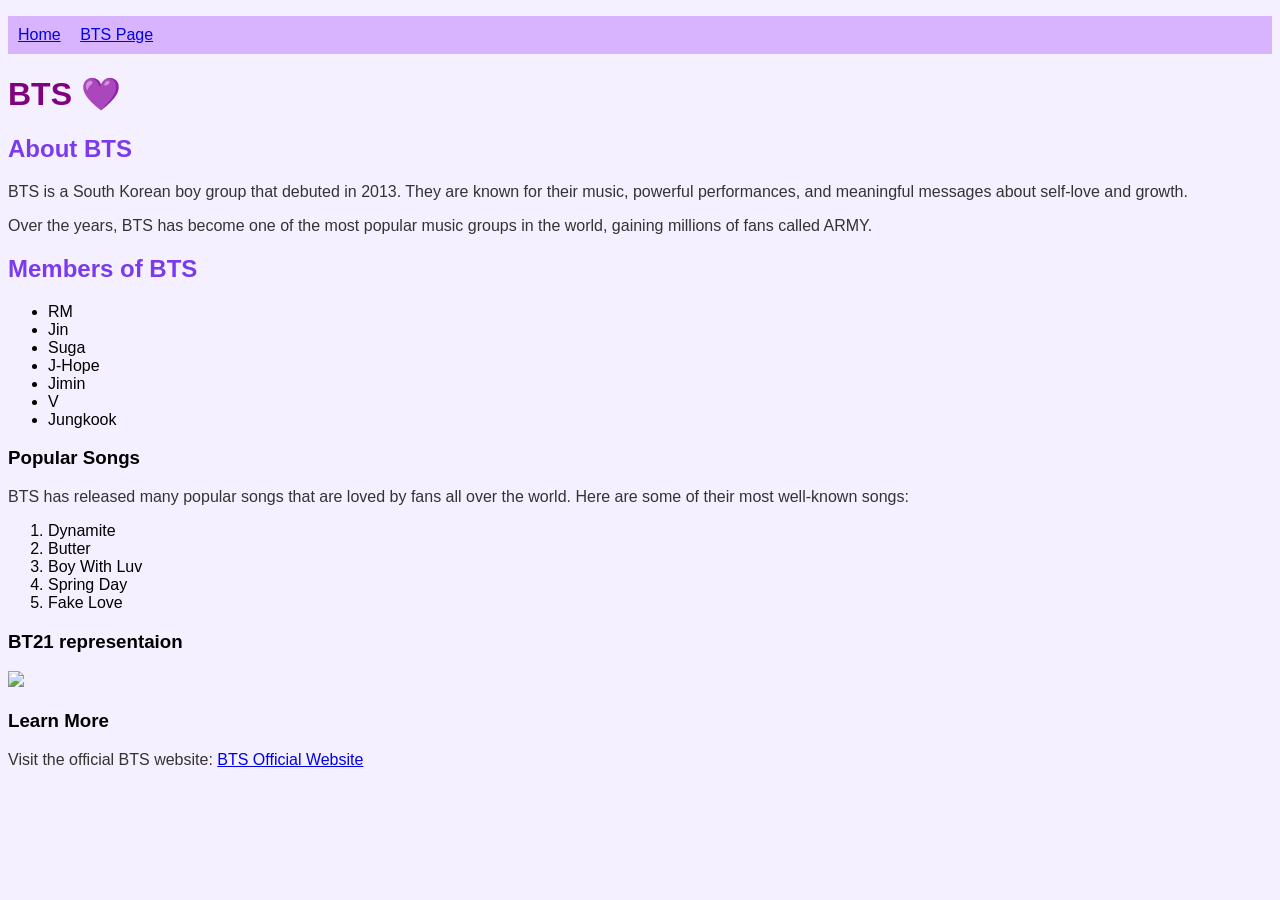
==== html/project3.html @ 30c18f0c "Update Project 3" ====
<!DOCTYPE html>
<html lang="en">
<head>
    <meta charset="UTF-8">
    <title>BTS Fan Page</title>

    <link rel="stylesheet" href="../css/styles.css">
</head>

<body>

    <nav>
        <ul>
            <li><a href="../index.html">Home</a></li>
            <li><a href="html/project3.html">BTS Page</a></li>
        </ul>
    </nav>

   
    <h1>BTS 💜</h1>

    
    <h2>About BTS</h2>
    <p>
        BTS is a South Korean boy group that debuted in 2013. They are known for their music,
        powerful performances, and meaningful messages about self-love and growth.
    </p>

    <p>
        Over the years, BTS has become one of the most popular music groups in the world,
        gaining millions of fans called ARMY.
    </p>

    <h2>Members of BTS</h2>
    <ul>
        <li>RM</li>
        <li>Jin</li>
        <li>Suga</li>
        <li>J-Hope</li>
        <li>Jimin</li>
        <li>V</li>
        <li>Jungkook</li>
    </ul>

   
    <h3>Popular Songs</h3>
    <p>
        BTS has released many popular songs that are loved by fans all over the world.
        Here are some of their most well-known songs:
    </p>

    <ol>
        <li>Dynamite</li>
        <li>Butter</li>
        <li>Boy With Luv</li>
        <li>Spring Day</li>
        <li>Fake Love</li>
    </ol>

  
    <h3>BT21 representaion</h3>
    <img src="62652507-2ae7-4845-8792-e856c7157017.png" width="500">


    
    <h3>Learn More</h3>
    <p>
        Visit the official BTS website:
        <a href="https://ibighit.com/bts/eng/" target="_blank">BTS Official Website</a>
    </p>

</body>
</html>
---- css/styles.css ----
body {
    background-color: #f5f0ff;
    font-family: Arial, sans-serif;
}

h1 {
    color: purple;
}

h2 {
    color: #7c3aed;
}

p {
    color: #333;
}

nav ul {
    list-style-type: none;
    background-color: #d8b4fe;
    padding: 10px;
}

nav ul li {
    display: inline;
    margin-right: 15px;
}

a:hover {
    color: hotpink;
}
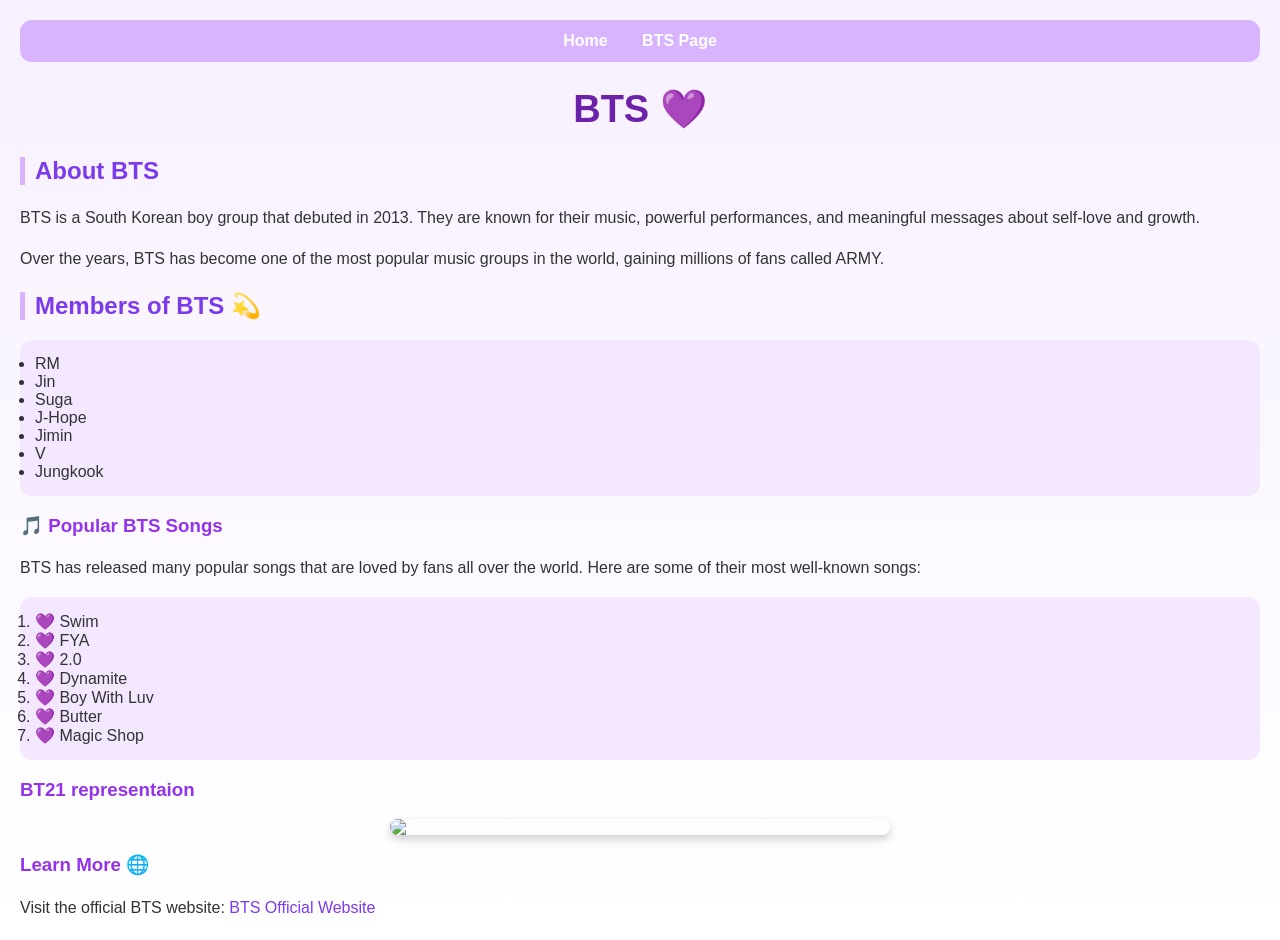
==== commit 6b0653bd: "final fix index link" ====
--- a/html/project3.html
+++ b/html/project3.html
@@ -31,7 +31,7 @@
         gaining millions of fans called ARMY.
     </p>
 
-    <h2>Members of BTS</h2>
+    <h2>Members of BTS 💫</h2>
     <ul>
         <li>RM</li>
         <li>Jin</li>
@@ -43,18 +43,20 @@
     </ul>
 
    
-    <h3>Popular Songs</h3>
+    <h3>🎵 Popular BTS Songs</h3>
     <p>
         BTS has released many popular songs that are loved by fans all over the world.
         Here are some of their most well-known songs:
     </p>
 
     <ol>
-        <li>Dynamite</li>
-        <li>Butter</li>
-        <li>Boy With Luv</li>
-        <li>Spring Day</li>
-        <li>Fake Love</li>
+         <li>💜 Swim</li>
+            <li>💜 FYA</li>
+            <li>💜 2.0</li>
+            <li>💜 Dynamite</li>
+            <li>💜 Boy With Luv</li>
+            <li>💜 Butter</li>
+            <li>💜 Magic Shop</li>
     </ol>
 
   
@@ -63,7 +65,7 @@
 
 
     
-    <h3>Learn More</h3>
+    <h3>Learn More 🌐</h3>
     <p>
         Visit the official BTS website:
         <a href="https://ibighit.com/bts/eng/" target="_blank">BTS Official Website</a>
--- a/css/styles.css
+++ b/css/styles.css
@@ -1,31 +1,78 @@
 body {
-    background-color: #f5f0ff;
-    font-family: Arial, sans-serif;
+    background: linear-gradient(to bottom, #f7f0ff, #ffffff);
+    font-family: "Arial", sans-serif;
+    margin: 20px;
+    color: #333;
 }
 
-h1 {
-    color: purple;
-}
-
-h2 {
-    color: #7c3aed;
-}
-
-p {
-    color: #333;
-}
 
 nav ul {
     list-style-type: none;
     background-color: #d8b4fe;
-    padding: 10px;
+    padding: 12px;
+    border-radius: 12px;
+    text-align: center;
 }
 
 nav ul li {
     display: inline;
-    margin-right: 15px;
+    margin: 0 15px;
+}
+
+nav a {
+    color: white;
+    font-weight: bold;
+}
+
+nav a:hover {
+    color: #4b0082;
+}
+
+
+h1 {
+    color: #6b21a8;
+    text-align: center;
+    font-size: 38px;
+}
+
+
+h2 {
+    color: #7c3aed;
+    border-left: 5px solid #d8b4fe;
+    padding-left: 10px;
+}
+
+h3 {
+    color: #9333ea;
+}
+
+
+p {
+    font-size: 16px;
+    line-height: 1.6;
+}
+
+
+ul, ol {
+    background-color: #f3e8ff;
+    padding: 15px;
+    border-radius: 12px;
+}
+
+
+img {
+    display: block;
+    margin: 15px auto;
+    border-radius: 15px;
+    box-shadow: 0px 4px 10px rgba(0,0,0,0.2);
+}
+
+
+a {
+    color: #7c3aed;
+    text-decoration: none;
 }
 
 a:hover {
-    color: hotpink;
-}
+    color: #ff69b4;
+}
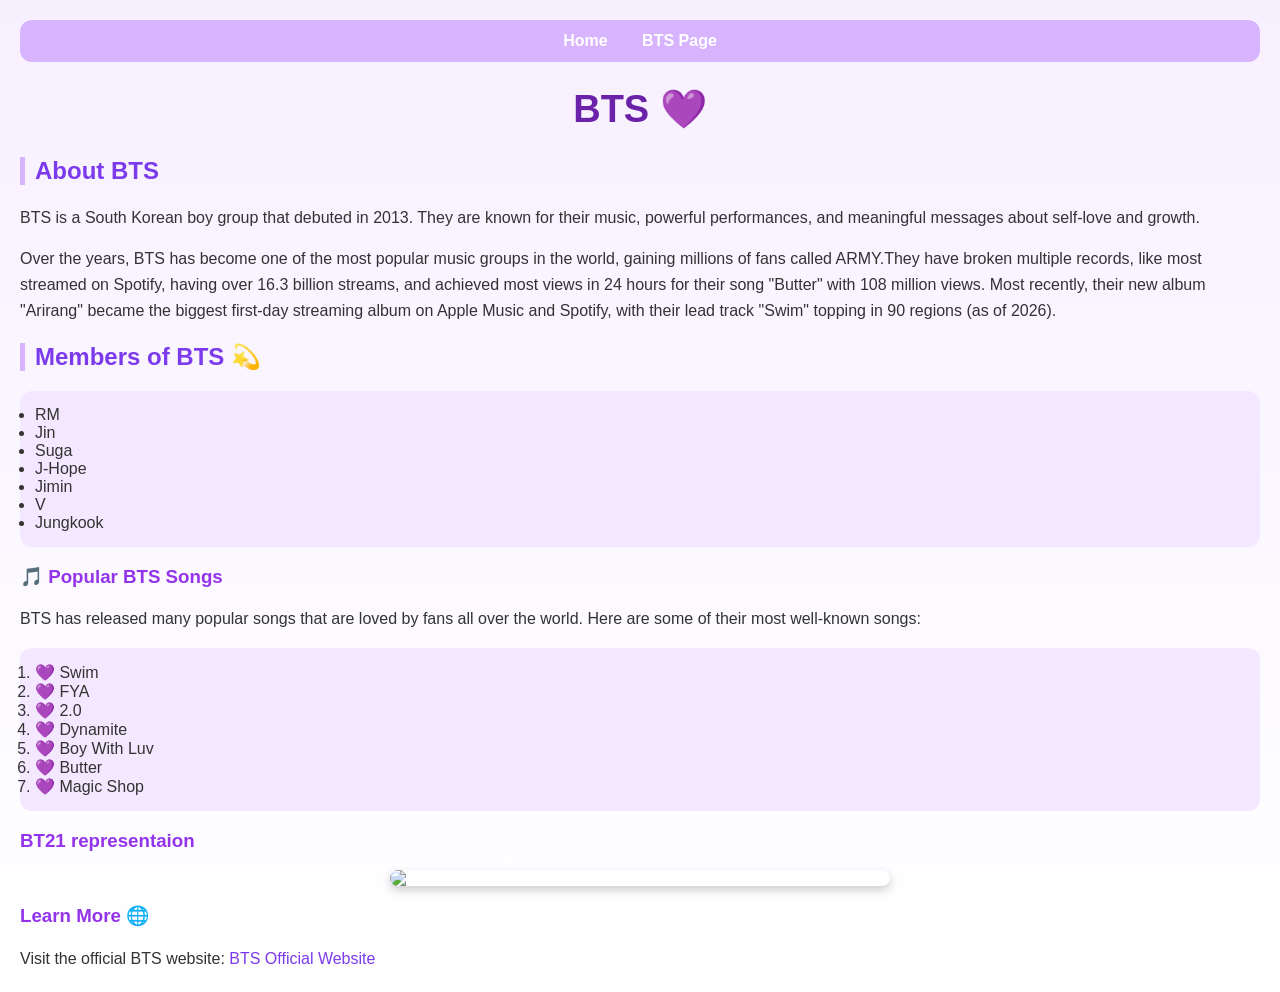
==== commit 60b9eed3: "update project 3" ====
--- a/html/project3.html
+++ b/html/project3.html
@@ -28,7 +28,7 @@
 
     <p>
         Over the years, BTS has become one of the most popular music groups in the world,
-        gaining millions of fans called ARMY.
+        gaining millions of fans called ARMY.They have broken multiple records, like most streamed on Spotify, having over 16.3 billion streams, and achieved most views in 24 hours for their song "Butter" with 108 million views. Most recently, their new album "Arirang" became the biggest first-day streaming album on Apple Music and Spotify, with their lead track "Swim" topping in 90 regions (as of 2026).
     </p>
 
     <h2>Members of BTS 💫</h2>
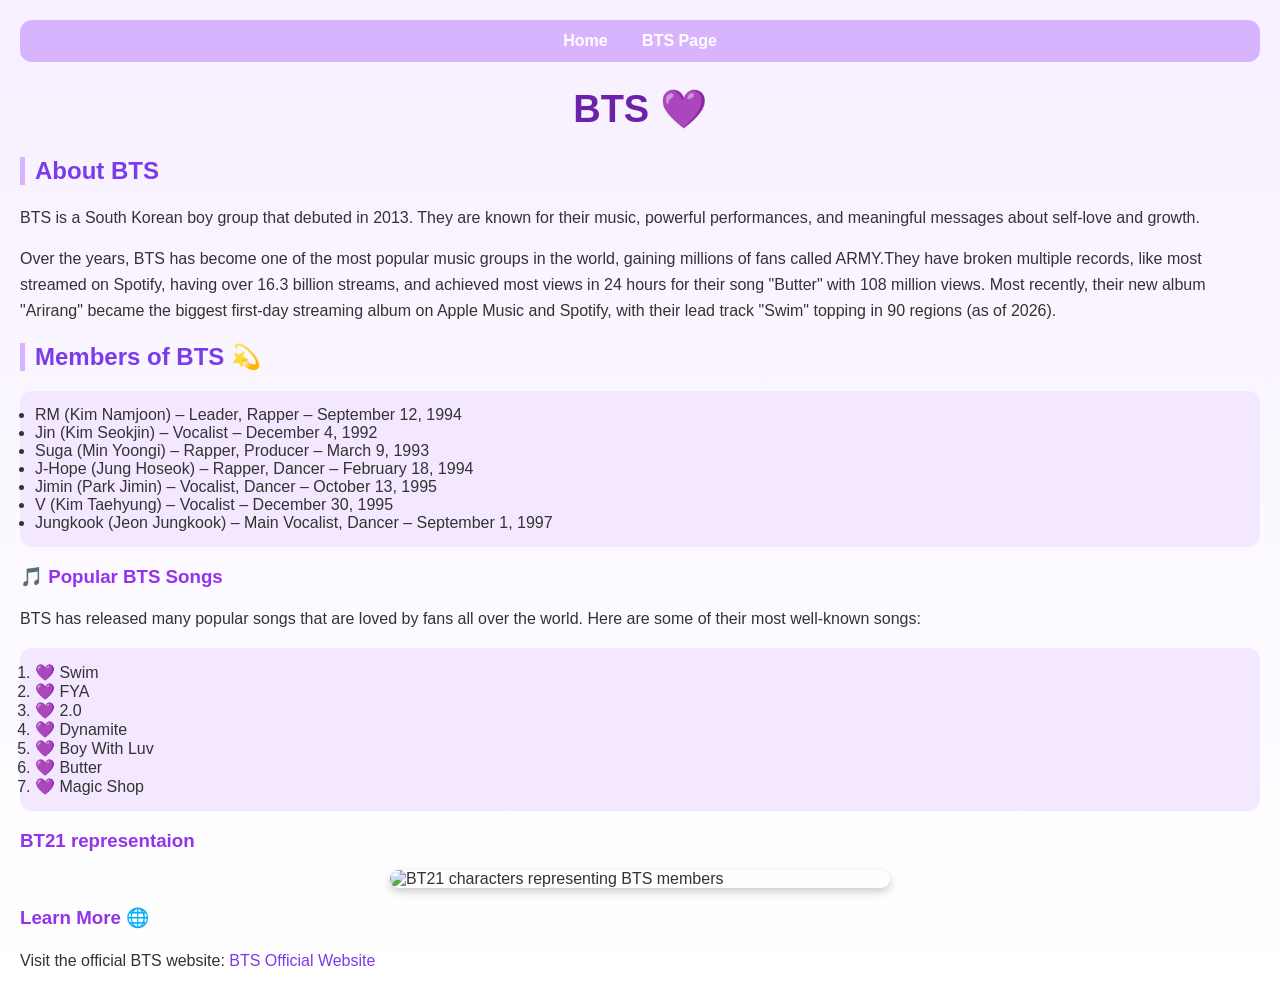
==== commit 23530564: "update project 3" ====
--- a/html/project3.html
+++ b/html/project3.html
@@ -33,13 +33,13 @@
 
     <h2>Members of BTS 💫</h2>
     <ul>
-        <li>RM</li>
-        <li>Jin</li>
-        <li>Suga</li>
-        <li>J-Hope</li>
-        <li>Jimin</li>
-        <li>V</li>
-        <li>Jungkook</li>
+        <li>RM (Kim Namjoon) – Leader, Rapper – September 12, 1994</li>
+        <li>Jin (Kim Seokjin) – Vocalist – December 4, 1992</li>
+        <li>Suga (Min Yoongi) – Rapper, Producer – March 9, 1993</li>
+        <li>J-Hope (Jung Hoseok) – Rapper, Dancer – February 18, 1994</li>
+        <li>Jimin (Park Jimin) – Vocalist, Dancer – October 13, 1995</li>
+        <li>V (Kim Taehyung) – Vocalist – December 30, 1995</li>
+        <li>Jungkook (Jeon Jungkook) – Main Vocalist, Dancer – September 1, 1997</li>
     </ul>
 
    
@@ -50,19 +50,18 @@
     </p>
 
     <ol>
-         <li>💜 Swim</li>
-            <li>💜 FYA</li>
-            <li>💜 2.0</li>
-            <li>💜 Dynamite</li>
-            <li>💜 Boy With Luv</li>
-            <li>💜 Butter</li>
-            <li>💜 Magic Shop</li>
+        <li>💜 Swim</li>
+        <li>💜 FYA</li>
+        <li>💜 2.0</li>
+        <li>💜 Dynamite</li>
+        <li>💜 Boy With Luv</li>
+        <li>💜 Butter</li>
+        <li>💜 Magic Shop</li>
     </ol>
 
   
     <h3>BT21 representaion</h3>
-    <img src="62652507-2ae7-4845-8792-e856c7157017.png" width="500">
-
+    <img src="62652507-2ae7-4845-8792-e856c7157017.png" width="500" alt="BT21 characters representing BTS members">
 
     
     <h3>Learn More 🌐</h3>
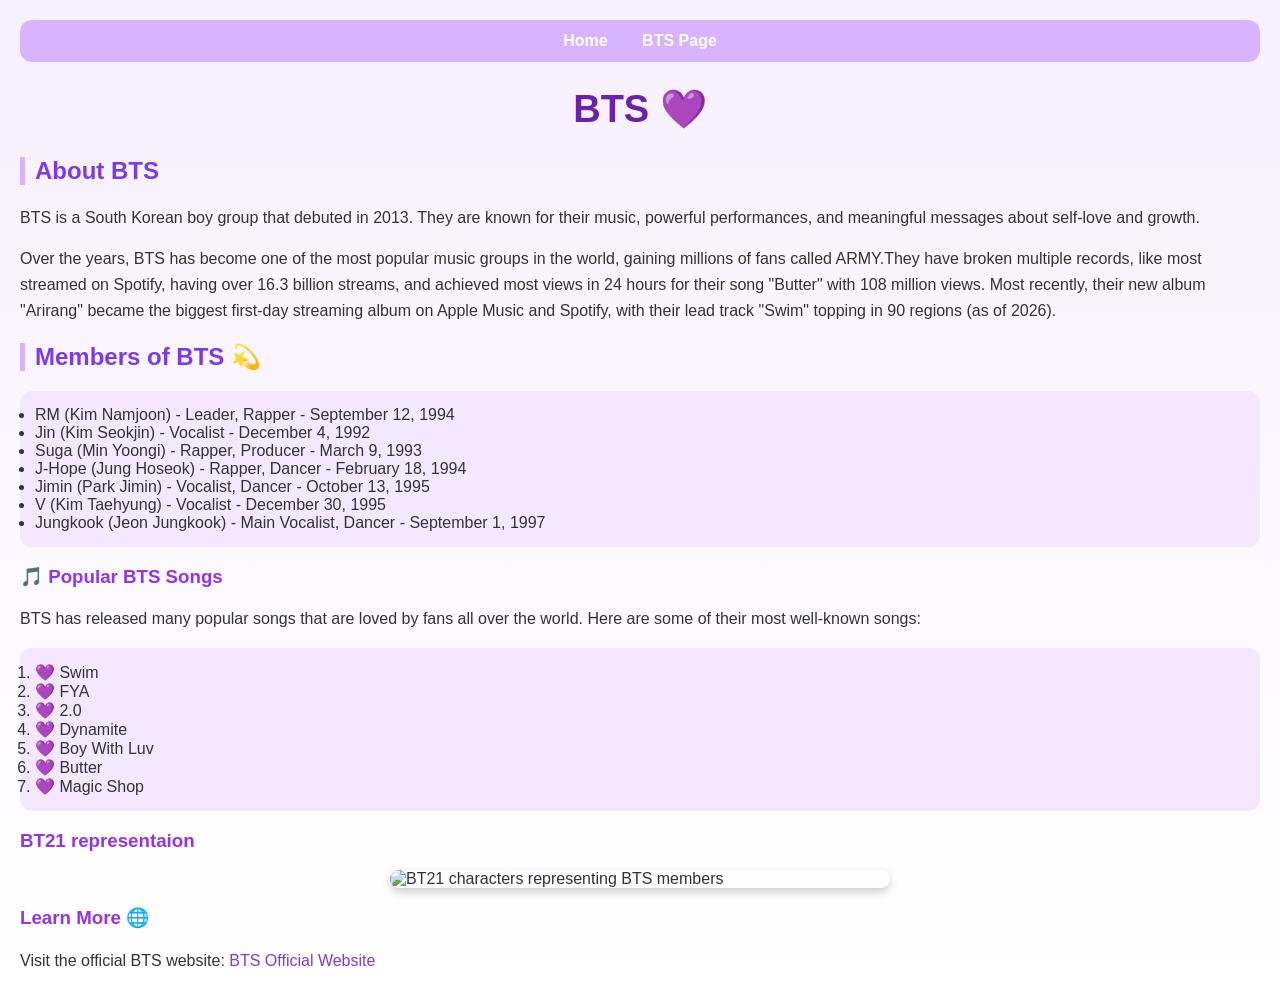
==== commit 4d758cfc: "update" ====
--- a/html/project3.html
+++ b/html/project3.html
@@ -32,15 +32,15 @@
     </p>
 
     <h2>Members of BTS 💫</h2>
-    <ul>
-        <li>RM (Kim Namjoon) – Leader, Rapper – September 12, 1994</li>
-        <li>Jin (Kim Seokjin) – Vocalist – December 4, 1992</li>
-        <li>Suga (Min Yoongi) – Rapper, Producer – March 9, 1993</li>
-        <li>J-Hope (Jung Hoseok) – Rapper, Dancer – February 18, 1994</li>
-        <li>Jimin (Park Jimin) – Vocalist, Dancer – October 13, 1995</li>
-        <li>V (Kim Taehyung) – Vocalist – December 30, 1995</li>
-        <li>Jungkook (Jeon Jungkook) – Main Vocalist, Dancer – September 1, 1997</li>
-    </ul>
+<ul>
+    <li>RM (Kim Namjoon) - Leader, Rapper - September 12, 1994</li>
+    <li>Jin (Kim Seokjin) - Vocalist - December 4, 1992</li>
+    <li>Suga (Min Yoongi) - Rapper, Producer - March 9, 1993</li>
+    <li>J-Hope (Jung Hoseok) - Rapper, Dancer - February 18, 1994</li>
+    <li>Jimin (Park Jimin) - Vocalist, Dancer - October 13, 1995</li>
+    <li>V (Kim Taehyung) - Vocalist - December 30, 1995</li>
+    <li>Jungkook (Jeon Jungkook) - Main Vocalist, Dancer - September 1, 1997</li>
+</ul>
 
    
     <h3>🎵 Popular BTS Songs</h3>
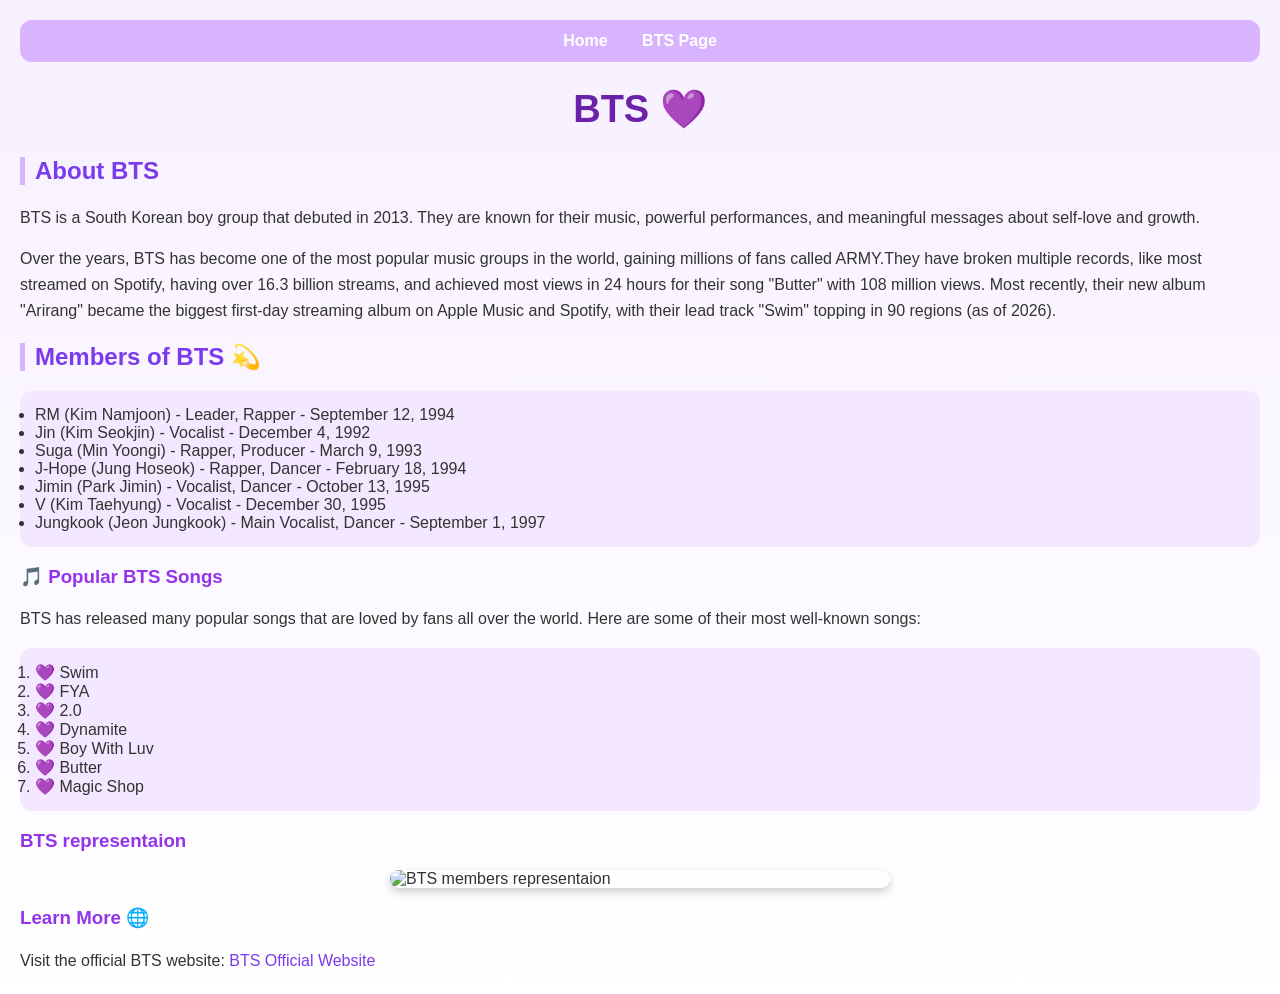
==== commit f4663702: "update" ====
--- a/html/project3.html
+++ b/html/project3.html
@@ -60,8 +60,8 @@
     </ol>
 
   
-    <h3>BT21 representaion</h3>
-    <img src="62652507-2ae7-4845-8792-e856c7157017.png" width="500" alt="BT21 characters representing BTS members">
+    <h3>BTS representaion</h3>
+    <img src="../images/bts.png" width="500" alt="BTS members representaion">
 
     
     <h3>Learn More 🌐</h3>
